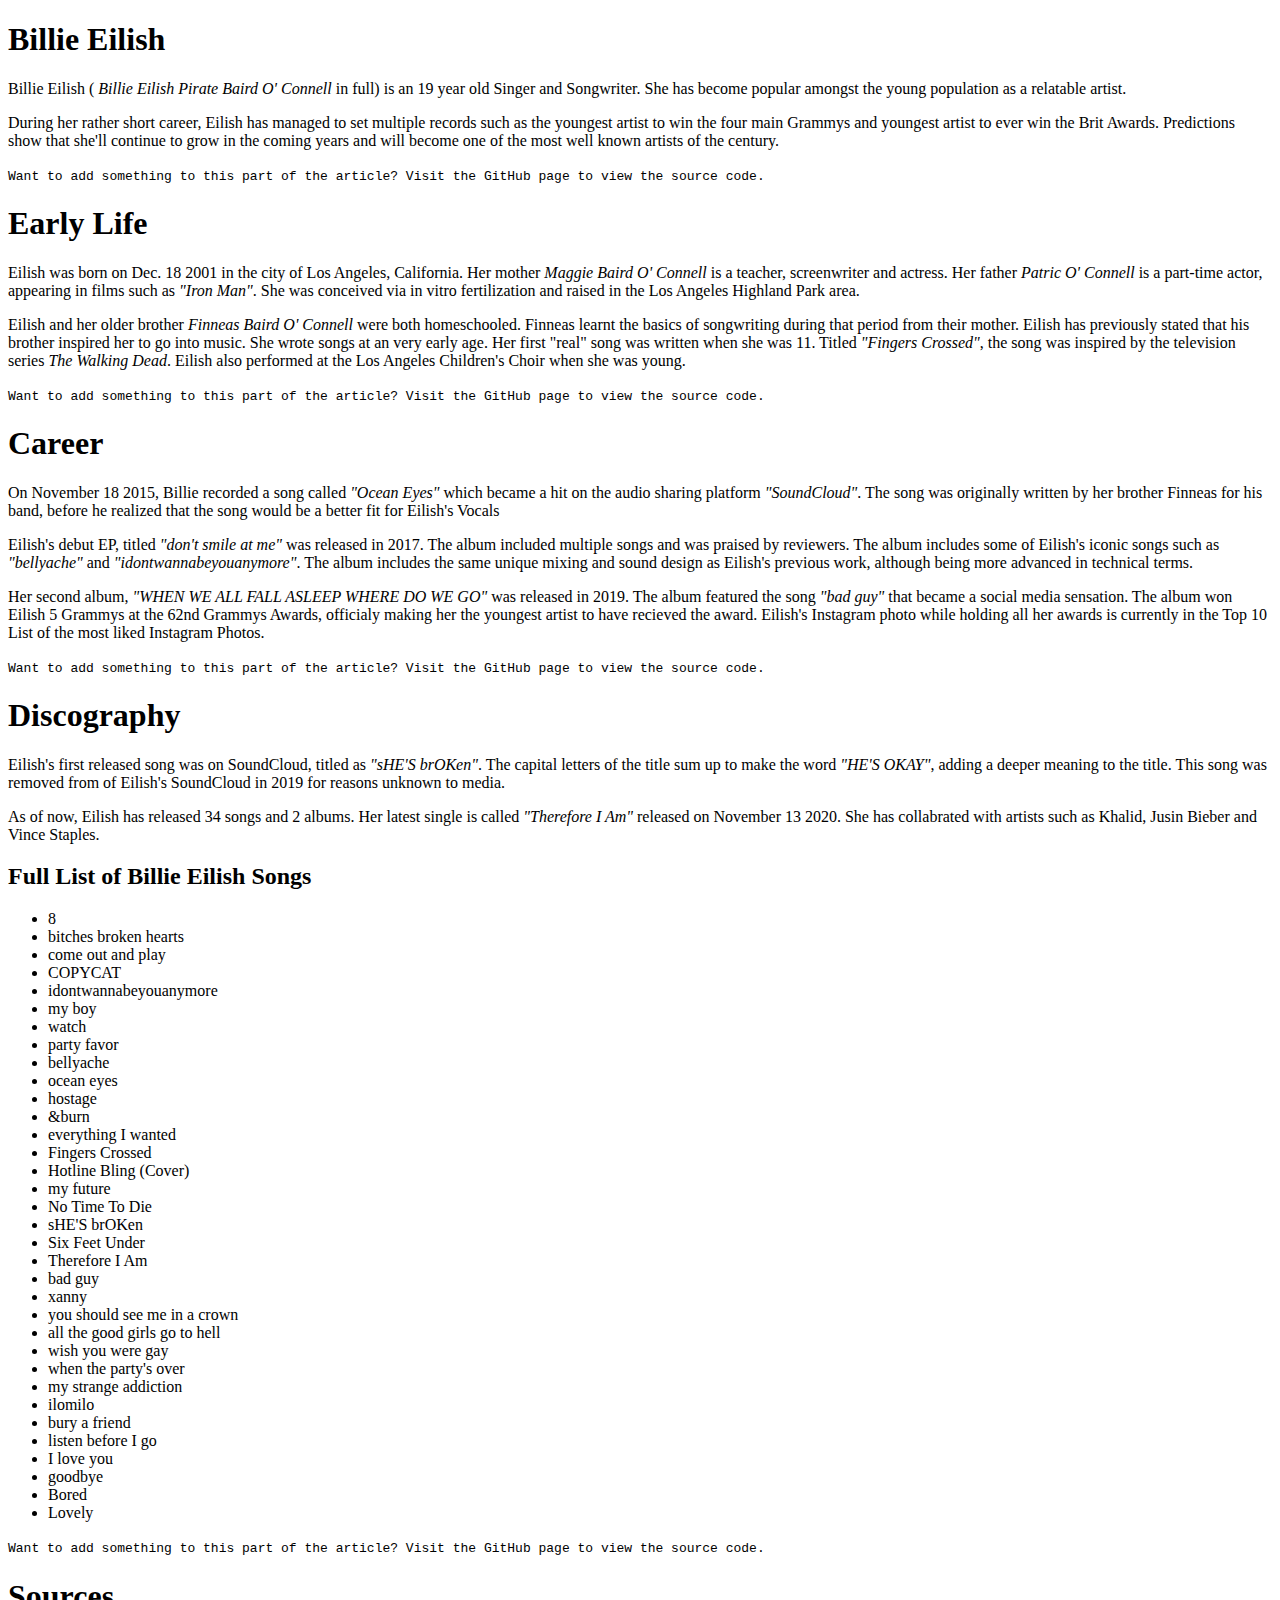
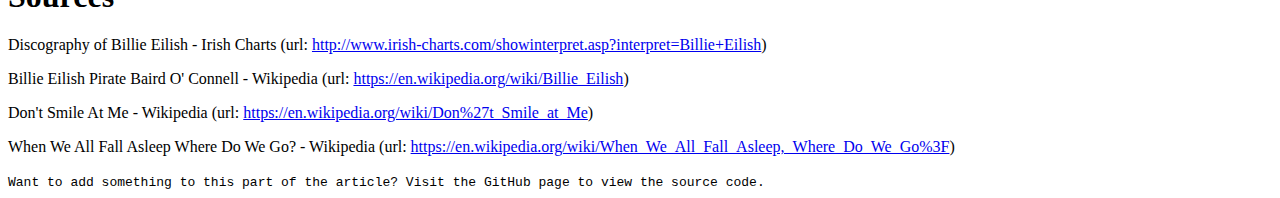
==== Web/documentation-page/index.html @ 4d56ac2e "added song list" ====
<!DOCTYPE html>
<html lang="en">
<head>
    <meta charset="UTF-8">
    <meta name="viewport" content="width=device-width, initial-scale=1.0">
    <title>Billie Eilish Documentation</title>
    <link rel="stylesheet" href="style.css">
</head>
<body>
    <main id="main-doc">
        <section class="main-section" id="billie-eilish">
            <header>
                <h1>Billie Eilish</h1>
            </header>
            <p>
                Billie Eilish (<i> Billie Eilish Pirate Baird O' Connell</i> in full) is an 19 year old Singer and Songwriter.
                She has become popular amongst the young population as a relatable artist.
            </p>
            <p>
                During her rather short career, Eilish has managed to set multiple records such as the youngest artist to win
                the four main Grammys and youngest artist to ever win the Brit Awards. Predictions show that she'll continue 
                to grow in the coming years and will become one of the most well known artists of the century.
            </p>
            <code>
                Want to add something to this part of the article? Visit the GitHub page to view the source code.
            </code>
        </section>
        <section class="main-section" id="early-life">
            <header>
                <h1>Early Life</h1>
            </header>
            <p>
                Eilish was born on Dec. 18 2001 in the city of Los Angeles, California. Her mother <i>Maggie Baird O' Connell</i>
                is a teacher, screenwriter and actress. Her father <i>Patric O' Connell</i> is a part-time actor, appearing in
                films such as <i>"Iron Man"</i>. She was conceived via in vitro fertilization and raised in the Los Angeles 
                Highland Park area.
            </p>
            <p>
                Eilish and her older brother <i>Finneas Baird O' Connell</i> were both homeschooled. Finneas learnt the basics of songwriting
                during that period from their mother. Eilish has previously stated that his brother inspired her to go into music. She wrote
                songs at an very early age. Her first "real" song was written when she was 11. Titled <i>"Fingers Crossed"</i>, the song was 
                inspired by the television series <i>The Walking Dead</i>. Eilish also performed at the Los Angeles Children's Choir when she
                was young.
            </p>
            <code>
                Want to add something to this part of the article? Visit the GitHub page to view the source code.
            </code>
        </section>
        <section class="main-section" id="career">
            <header>
                <h1>Career</h1>
                <p>
                    On November 18 2015, Billie recorded a song called <i>"Ocean Eyes"</i> which became a hit on the audio sharing platform
                    <i>"SoundCloud"</i>. The song was originally written by her brother Finneas for his band, before he realized that the
                    song would be a better fit for Eilish's Vocals
                </p>
                <p>
                    Eilish's debut EP, titled <i>"don't smile at me"</i> was released in 2017. The album included multiple songs and was praised
                    by reviewers. The album includes some of Eilish's iconic songs such as <i>"bellyache"</i> and <i>"idontwannabeyouanymore"</i>.
                    The album includes the same unique mixing and sound design as Eilish's previous work, although being more advanced in technical
                    terms.
                </p>
                <p>
                    Her second album, <i>"WHEN WE ALL FALL ASLEEP WHERE DO WE GO"</i> was released in 2019. The album featured the song <i>"bad guy"</i>
                    that became a social media sensation. The album won Eilish 5 Grammys at the 62nd Grammys Awards, officialy making her the youngest
                    artist to have recieved the award. Eilish's Instagram photo while holding all her awards is currently in the Top 10 List of the most
                    liked Instagram Photos.
                </p>
                <code>
                    Want to add something to this part of the article? Visit the GitHub page to view the source code.
                </code>
            </header>
        </section>
        <section class="main-section" id="discography">
            <header>
                <h1>Discography</h1>
                <p>
                    Eilish's first released song was on SoundCloud, titled as <i>"sHE'S brOKen"</i>. The capital letters of the title sum up to
                    make the word <i>"HE'S OKAY"</i>, adding a deeper meaning to the title. This song was removed from of Eilish's SoundCloud
                    in 2019 for reasons unknown to media.
                </p>
                <p>
                    As of now, Eilish has released 34 songs and 2 albums. Her latest single is called <i>"Therefore I Am"</i> released on November 13
                    2020. She has collabrated with artists such as Khalid, Jusin Bieber and Vince Staples.
                </p>
                <h2>Full List of Billie Eilish Songs</h2>
                <ul>
                    <li>8</li>
                    <li>bitches broken hearts</li>
                    <li>come out and play</li>
                    <li>COPYCAT</li>
                    <li>idontwannabeyouanymore</li>
                    <li>my boy</li>
                    <li>watch</li>
                    <li>party favor</li>
                    <li>bellyache</li>
                    <li>ocean eyes</li>
                    <li>hostage</li>
                    <li>&burn</li>
                    <li>everything I wanted</li>
                    <li>Fingers Crossed</li>
                    <li>Hotline Bling (Cover)</li>
                    <li>my future</li>
                    <li>No Time To Die</li>
                    <li>sHE'S brOKen</li>
                    <li>Six Feet Under</li>
                    <li>Therefore I Am</li>
                    <li>bad guy</li>
                    <li>xanny</li>
                    <li>you should see me in a crown</li>
                    <li>all the good girls go to hell</li>
                    <li>wish you were gay</li>
                    <li>when the party's over</li>
                    <li>my strange addiction</li>
                    <li>ilomilo</li>
                    <li>bury a friend</li>
                    <li>listen before I go</li>
                    <li>I love you</li>
                    <li>goodbye</li>
                    <li>Bored</li>
                    <li>Lovely</li>
                </ul>
                <code>
                    Want to add something to this part of the article? Visit the GitHub page to view the source code.
                </code>
            </header>
        </section>
        <section class="main-section" id="sources">
            <header>
                <h1>Sources</h1>
                <p>Discography of Billie Eilish - Irish Charts (url: <a href="http://www.irish-charts.com/showinterpret.asp?interpret=Billie+Eilish">http://www.irish-charts.com/showinterpret.asp?interpret=Billie+Eilish</a>)</p>
                <p>Billie Eilish Pirate Baird O' Connell - Wikipedia (url: <a href="https://en.wikipedia.org/wiki/Billie_Eilish">https://en.wikipedia.org/wiki/Billie_Eilish</a>)</p>
                <p>Don't Smile At Me - Wikipedia (url: <a href="https://en.wikipedia.org/wiki/Don%27t_Smile_at_Me">https://en.wikipedia.org/wiki/Don%27t_Smile_at_Me</a>)</p>
                <p>When We All Fall Asleep Where Do We Go? - Wikipedia (url: <a href="https://en.wikipedia.org/wiki/When_We_All_Fall_Asleep,_Where_Do_We_Go%3F">https://en.wikipedia.org/wiki/When_We_All_Fall_Asleep,_Where_Do_We_Go%3F</a>)</p>
                <code>
                    Want to add something to this part of the article? Visit the GitHub page to view the source code.
                </code>
            </header>
        </section>
    </main>
</body>
</html>
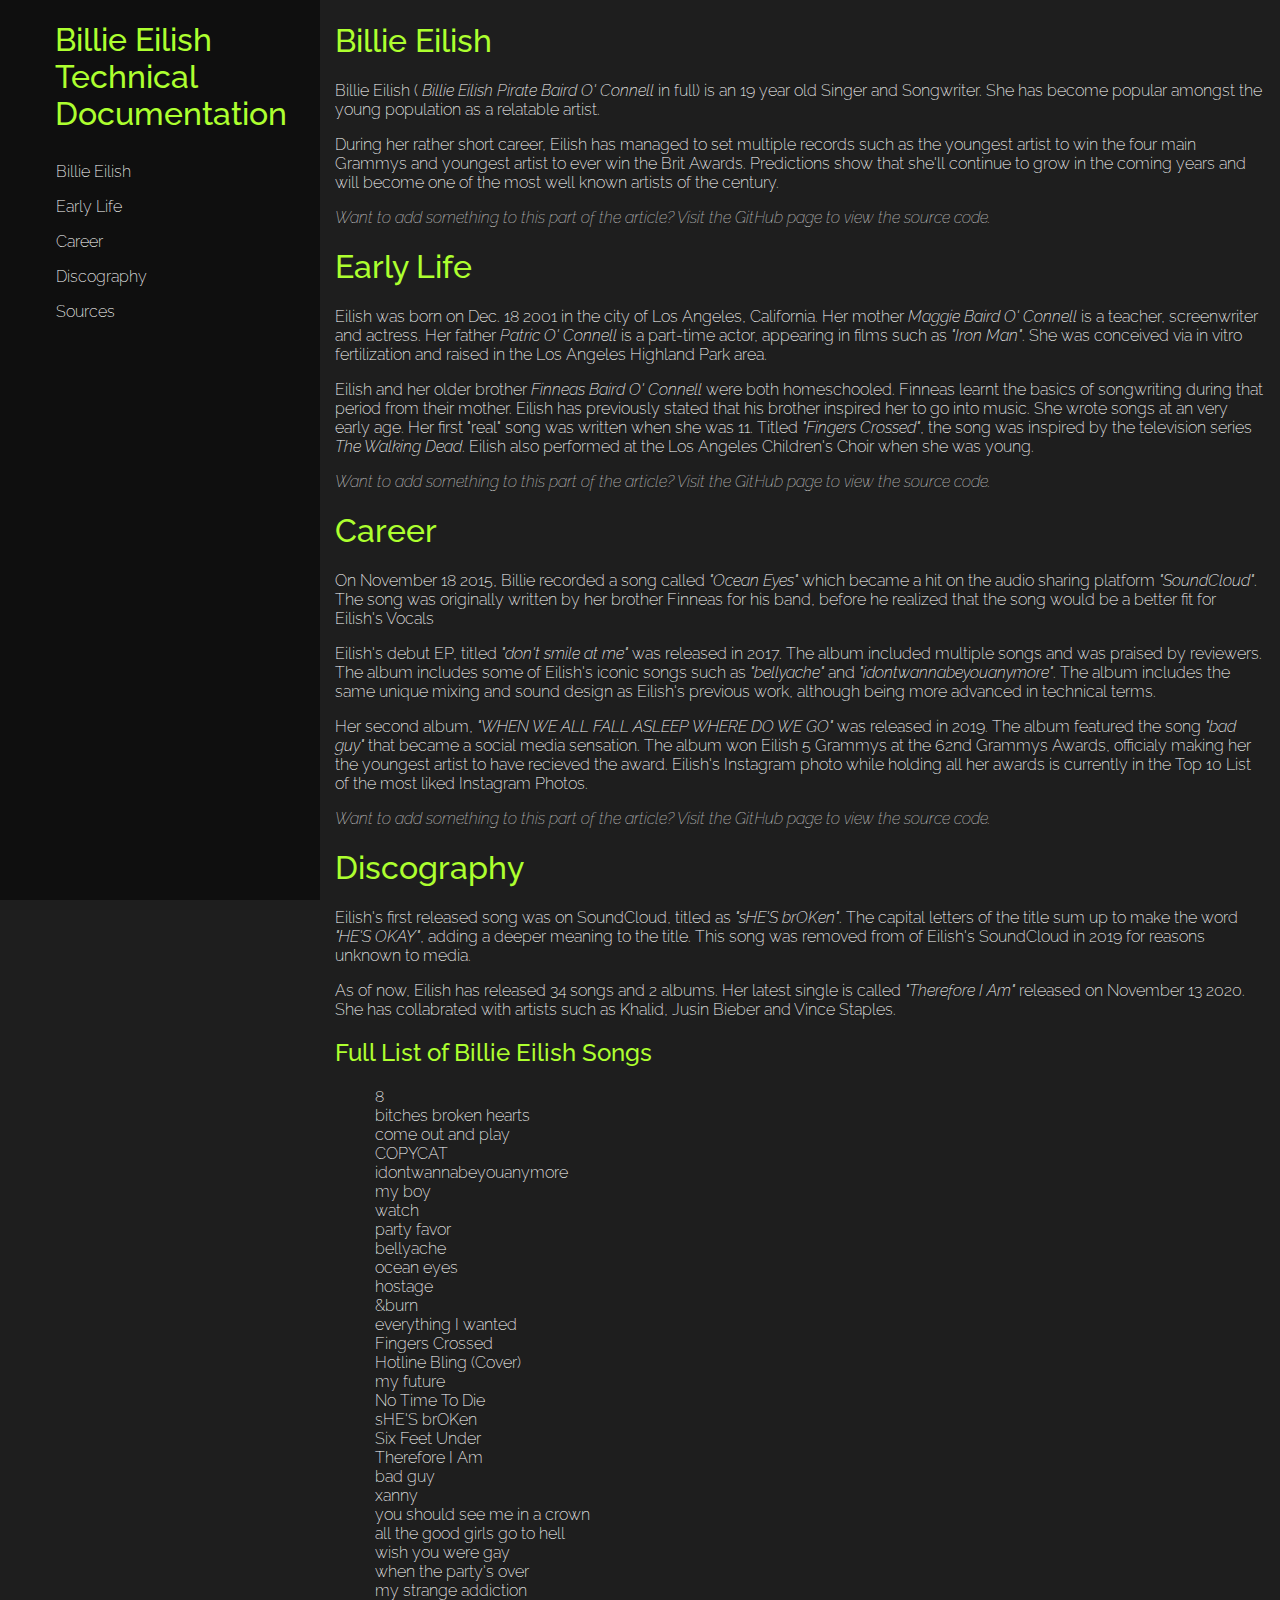
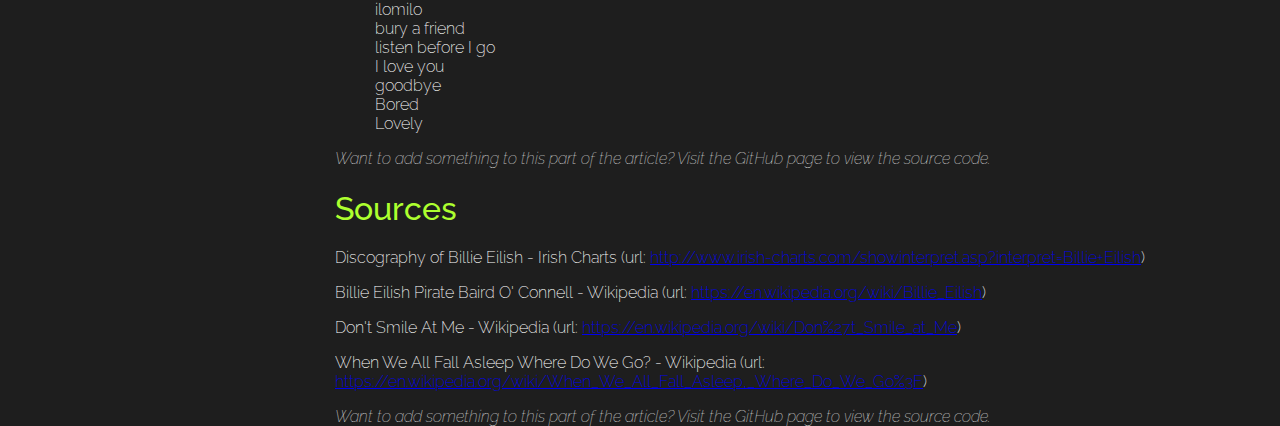
==== commit 8307e6cd: "Added CSS Styles" ====
--- a/Web/documentation-page/index.html
+++ b/Web/documentation-page/index.html
@@ -7,136 +7,152 @@
     <link rel="stylesheet" href="style.css">
 </head>
 <body>
-    <main id="main-doc">
-        <section class="main-section" id="billie-eilish">
-            <header>
-                <h1>Billie Eilish</h1>
-            </header>
-            <p>
-                Billie Eilish (<i> Billie Eilish Pirate Baird O' Connell</i> in full) is an 19 year old Singer and Songwriter.
-                She has become popular amongst the young population as a relatable artist.
-            </p>
-            <p>
-                During her rather short career, Eilish has managed to set multiple records such as the youngest artist to win
-                the four main Grammys and youngest artist to ever win the Brit Awards. Predictions show that she'll continue 
-                to grow in the coming years and will become one of the most well known artists of the century.
-            </p>
-            <code>
-                Want to add something to this part of the article? Visit the GitHub page to view the source code.
-            </code>
+    <main id="main-doc" class="coll">
+        <section id="nav">
+            <nav id="nav-bar">
+                <header>
+                    <h1 id="main-title">Billie Eilish Technical Documentation</h1>
+                </header>
+                    <ul>
+                        <li class="nav-link"> <a href="#billie-eilish">Billie Eilish</a></li>
+                        <li class="nav-link"> <a href="#early-life">Early Life</a> </li>
+                        <li class="nav-link"> <a href="#career">Career</a> </li>
+                        <li class="nav-link"> <a href="#discography">Discography</a> </li>
+                        <li class="nav-link"> <a href="#sources">Sources</a> </li>
+                    </ul>
+            </nav>
         </section>
-        <section class="main-section" id="early-life">
-            <header>
-                <h1>Early Life</h1>
-            </header>
-            <p>
-                Eilish was born on Dec. 18 2001 in the city of Los Angeles, California. Her mother <i>Maggie Baird O' Connell</i>
-                is a teacher, screenwriter and actress. Her father <i>Patric O' Connell</i> is a part-time actor, appearing in
-                films such as <i>"Iron Man"</i>. She was conceived via in vitro fertilization and raised in the Los Angeles 
-                Highland Park area.
-            </p>
-            <p>
-                Eilish and her older brother <i>Finneas Baird O' Connell</i> were both homeschooled. Finneas learnt the basics of songwriting
-                during that period from their mother. Eilish has previously stated that his brother inspired her to go into music. She wrote
-                songs at an very early age. Her first "real" song was written when she was 11. Titled <i>"Fingers Crossed"</i>, the song was 
-                inspired by the television series <i>The Walking Dead</i>. Eilish also performed at the Los Angeles Children's Choir when she
-                was young.
-            </p>
-            <code>
-                Want to add something to this part of the article? Visit the GitHub page to view the source code.
-            </code>
-        </section>
-        <section class="main-section" id="career">
-            <header>
-                <h1>Career</h1>
+        <div id="context">
+            <section class="main-section" id="billie-eilish">
+                <header>
+                    <h1>Billie Eilish</h1>
+                </header>
                 <p>
-                    On November 18 2015, Billie recorded a song called <i>"Ocean Eyes"</i> which became a hit on the audio sharing platform
-                    <i>"SoundCloud"</i>. The song was originally written by her brother Finneas for his band, before he realized that the
-                    song would be a better fit for Eilish's Vocals
+                    Billie Eilish (<i> Billie Eilish Pirate Baird O' Connell</i> in full) is an 19 year old Singer and Songwriter.
+                    She has become popular amongst the young population as a relatable artist.
                 </p>
                 <p>
-                    Eilish's debut EP, titled <i>"don't smile at me"</i> was released in 2017. The album included multiple songs and was praised
-                    by reviewers. The album includes some of Eilish's iconic songs such as <i>"bellyache"</i> and <i>"idontwannabeyouanymore"</i>.
-                    The album includes the same unique mixing and sound design as Eilish's previous work, although being more advanced in technical
-                    terms.
-                </p>
-                <p>
-                    Her second album, <i>"WHEN WE ALL FALL ASLEEP WHERE DO WE GO"</i> was released in 2019. The album featured the song <i>"bad guy"</i>
-                    that became a social media sensation. The album won Eilish 5 Grammys at the 62nd Grammys Awards, officialy making her the youngest
-                    artist to have recieved the award. Eilish's Instagram photo while holding all her awards is currently in the Top 10 List of the most
-                    liked Instagram Photos.
+                    During her rather short career, Eilish has managed to set multiple records such as the youngest artist to win
+                    the four main Grammys and youngest artist to ever win the Brit Awards. Predictions show that she'll continue 
+                    to grow in the coming years and will become one of the most well known artists of the century.
                 </p>
                 <code>
                     Want to add something to this part of the article? Visit the GitHub page to view the source code.
                 </code>
-            </header>
-        </section>
-        <section class="main-section" id="discography">
-            <header>
-                <h1>Discography</h1>
+            </section>
+            <section class="main-section" id="early-life">
+                <header>
+                    <h1>Early Life</h1>
+                </header>
                 <p>
-                    Eilish's first released song was on SoundCloud, titled as <i>"sHE'S brOKen"</i>. The capital letters of the title sum up to
-                    make the word <i>"HE'S OKAY"</i>, adding a deeper meaning to the title. This song was removed from of Eilish's SoundCloud
-                    in 2019 for reasons unknown to media.
+                    Eilish was born on Dec. 18 2001 in the city of Los Angeles, California. Her mother <i>Maggie Baird O' Connell</i>
+                    is a teacher, screenwriter and actress. Her father <i>Patric O' Connell</i> is a part-time actor, appearing in
+                    films such as <i>"Iron Man"</i>. She was conceived via in vitro fertilization and raised in the Los Angeles 
+                    Highland Park area.
                 </p>
                 <p>
-                    As of now, Eilish has released 34 songs and 2 albums. Her latest single is called <i>"Therefore I Am"</i> released on November 13
-                    2020. She has collabrated with artists such as Khalid, Jusin Bieber and Vince Staples.
+                    Eilish and her older brother <i>Finneas Baird O' Connell</i> were both homeschooled. Finneas learnt the basics of songwriting
+                    during that period from their mother. Eilish has previously stated that his brother inspired her to go into music. She wrote
+                    songs at an very early age. Her first "real" song was written when she was 11. Titled <i>"Fingers Crossed"</i>, the song was 
+                    inspired by the television series <i>The Walking Dead</i>. Eilish also performed at the Los Angeles Children's Choir when she
+                    was young.
                 </p>
-                <h2>Full List of Billie Eilish Songs</h2>
-                <ul>
-                    <li>8</li>
-                    <li>bitches broken hearts</li>
-                    <li>come out and play</li>
-                    <li>COPYCAT</li>
-                    <li>idontwannabeyouanymore</li>
-                    <li>my boy</li>
-                    <li>watch</li>
-                    <li>party favor</li>
-                    <li>bellyache</li>
-                    <li>ocean eyes</li>
-                    <li>hostage</li>
-                    <li>&burn</li>
-                    <li>everything I wanted</li>
-                    <li>Fingers Crossed</li>
-                    <li>Hotline Bling (Cover)</li>
-                    <li>my future</li>
-                    <li>No Time To Die</li>
-                    <li>sHE'S brOKen</li>
-                    <li>Six Feet Under</li>
-                    <li>Therefore I Am</li>
-                    <li>bad guy</li>
-                    <li>xanny</li>
-                    <li>you should see me in a crown</li>
-                    <li>all the good girls go to hell</li>
-                    <li>wish you were gay</li>
-                    <li>when the party's over</li>
-                    <li>my strange addiction</li>
-                    <li>ilomilo</li>
-                    <li>bury a friend</li>
-                    <li>listen before I go</li>
-                    <li>I love you</li>
-                    <li>goodbye</li>
-                    <li>Bored</li>
-                    <li>Lovely</li>
-                </ul>
                 <code>
                     Want to add something to this part of the article? Visit the GitHub page to view the source code.
                 </code>
-            </header>
-        </section>
-        <section class="main-section" id="sources">
-            <header>
-                <h1>Sources</h1>
-                <p>Discography of Billie Eilish - Irish Charts (url: <a href="http://www.irish-charts.com/showinterpret.asp?interpret=Billie+Eilish">http://www.irish-charts.com/showinterpret.asp?interpret=Billie+Eilish</a>)</p>
-                <p>Billie Eilish Pirate Baird O' Connell - Wikipedia (url: <a href="https://en.wikipedia.org/wiki/Billie_Eilish">https://en.wikipedia.org/wiki/Billie_Eilish</a>)</p>
-                <p>Don't Smile At Me - Wikipedia (url: <a href="https://en.wikipedia.org/wiki/Don%27t_Smile_at_Me">https://en.wikipedia.org/wiki/Don%27t_Smile_at_Me</a>)</p>
-                <p>When We All Fall Asleep Where Do We Go? - Wikipedia (url: <a href="https://en.wikipedia.org/wiki/When_We_All_Fall_Asleep,_Where_Do_We_Go%3F">https://en.wikipedia.org/wiki/When_We_All_Fall_Asleep,_Where_Do_We_Go%3F</a>)</p>
-                <code>
-                    Want to add something to this part of the article? Visit the GitHub page to view the source code.
-                </code>
-            </header>
-        </section>
+            </section>
+            <section class="main-section" id="career">
+                <header>
+                    <h1>Career</h1>
+                    <p>
+                        On November 18 2015, Billie recorded a song called <i>"Ocean Eyes"</i> which became a hit on the audio sharing platform
+                        <i>"SoundCloud"</i>. The song was originally written by her brother Finneas for his band, before he realized that the
+                        song would be a better fit for Eilish's Vocals
+                    </p>
+                    <p>
+                        Eilish's debut EP, titled <i>"don't smile at me"</i> was released in 2017. The album included multiple songs and was praised
+                        by reviewers. The album includes some of Eilish's iconic songs such as <i>"bellyache"</i> and <i>"idontwannabeyouanymore"</i>.
+                        The album includes the same unique mixing and sound design as Eilish's previous work, although being more advanced in technical
+                        terms.
+                    </p>
+                    <p>
+                        Her second album, <i>"WHEN WE ALL FALL ASLEEP WHERE DO WE GO"</i> was released in 2019. The album featured the song <i>"bad guy"</i>
+                        that became a social media sensation. The album won Eilish 5 Grammys at the 62nd Grammys Awards, officialy making her the youngest
+                        artist to have recieved the award. Eilish's Instagram photo while holding all her awards is currently in the Top 10 List of the most
+                        liked Instagram Photos.
+                    </p>
+                    <code>
+                        Want to add something to this part of the article? Visit the GitHub page to view the source code.
+                    </code>
+                </header>
+            </section>
+            <section class="main-section" id="discography">
+                <header>
+                    <h1>Discography</h1>
+                    <p>
+                        Eilish's first released song was on SoundCloud, titled as <i>"sHE'S brOKen"</i>. The capital letters of the title sum up to
+                        make the word <i>"HE'S OKAY"</i>, adding a deeper meaning to the title. This song was removed from of Eilish's SoundCloud
+                        in 2019 for reasons unknown to media.
+                    </p>
+                    <p>
+                        As of now, Eilish has released 34 songs and 2 albums. Her latest single is called <i>"Therefore I Am"</i> released on November 13
+                        2020. She has collabrated with artists such as Khalid, Jusin Bieber and Vince Staples.
+                    </p>
+                    <h2>Full List of Billie Eilish Songs</h2>
+                    <ul>
+                        <li>8</li>
+                        <li>bitches broken hearts</li>
+                        <li>come out and play</li>
+                        <li>COPYCAT</li>
+                        <li>idontwannabeyouanymore</li>
+                        <li>my boy</li>
+                        <li>watch</li>
+                        <li>party favor</li>
+                        <li>bellyache</li>
+                        <li>ocean eyes</li>
+                        <li>hostage</li>
+                        <li>&burn</li>
+                        <li>everything I wanted</li>
+                        <li>Fingers Crossed</li>
+                        <li>Hotline Bling (Cover)</li>
+                        <li>my future</li>
+                        <li>No Time To Die</li>
+                        <li>sHE'S brOKen</li>
+                        <li>Six Feet Under</li>
+                        <li>Therefore I Am</li>
+                        <li>bad guy</li>
+                        <li>xanny</li>
+                        <li>you should see me in a crown</li>
+                        <li>all the good girls go to hell</li>
+                        <li>wish you were gay</li>
+                        <li>when the party's over</li>
+                        <li>my strange addiction</li>
+                        <li>ilomilo</li>
+                        <li>bury a friend</li>
+                        <li>listen before I go</li>
+                        <li>I love you</li>
+                        <li>goodbye</li>
+                        <li>Bored</li>
+                        <li>Lovely</li>
+                    </ul>
+                    <code>
+                        Want to add something to this part of the article? Visit the GitHub page to view the source code.
+                    </code>
+                </header>
+            </section>
+            <section class="main-section" id="sources">
+                <header>
+                    <h1>Sources</h1>
+                    <p>Discography of Billie Eilish - Irish Charts (url: <a href="http://www.irish-charts.com/showinterpret.asp?interpret=Billie+Eilish">http://www.irish-charts.com/showinterpret.asp?interpret=Billie+Eilish</a>)</p>
+                    <p>Billie Eilish Pirate Baird O' Connell - Wikipedia (url: <a href="https://en.wikipedia.org/wiki/Billie_Eilish">https://en.wikipedia.org/wiki/Billie_Eilish</a>)</p>
+                    <p>Don't Smile At Me - Wikipedia (url: <a href="https://en.wikipedia.org/wiki/Don%27t_Smile_at_Me">https://en.wikipedia.org/wiki/Don%27t_Smile_at_Me</a>)</p>
+                    <p>When We All Fall Asleep Where Do We Go? - Wikipedia (url: <a href="https://en.wikipedia.org/wiki/When_We_All_Fall_Asleep,_Where_Do_We_Go%3F">https://en.wikipedia.org/wiki/When_We_All_Fall_Asleep,_Where_Do_We_Go%3F</a>)</p>
+                    <code>
+                        Want to add something to this part of the article? Visit the GitHub page to view the source code.
+                    </code>
+                </header>
+            </section>
+        </div>
     </main>
 </body>
 </html>--- a/Web/documentation-page/style.css
+++ b/Web/documentation-page/style.css
@@ -0,0 +1,79 @@
+@import url('https://fonts.googleapis.com/css2?family=Raleway:ital,wght@0,200;0,500;1,100;1,200&display=swap');
+
+@media screen and (max-width: 600px) {
+    nav {
+        position: absolute;
+        top: 0;
+        left: 0;
+        border: 0;
+    }
+}
+
+body {
+    display: block;
+    float: right;
+}
+
+#context {
+    margin-left: 25%;
+    padding: 1px 15px;
+    height: 1000px;
+}
+
+h1, h2 {
+    font-family: 'Raleway', sans-serif;
+    font-weight: 500;
+    color: greenyellow;
+}
+
+body {
+    margin: 0;
+    background-color: rgb(30, 30, 30);
+}
+
+p, li {
+    font-family: 'Raleway', sans-serif;
+    font-weight: 200;
+    color: white;
+}
+
+code {
+    font-family: 'Raleway', sans-serif;
+    font-weight: 100;
+    font-style: italic;
+    color: white;
+}
+
+nav {
+    margin: 0%;
+    padding: 0;
+    width: 25%;
+    background-color: rgb(15, 15, 15);
+    height: 100%; 
+    position: fixed;
+    overflow: auto;
+}
+
+#main-title {
+    padding-left: 55px;
+}
+
+.nav-link {
+    white-space: nowrap;
+}
+
+ul {
+    list-style-type: none;
+}
+  
+li a {
+    display: block;
+    color: white;
+    padding: 8px 16px;
+    text-decoration: none;
+}
+  
+li a:hover {
+    background-color: greenyellow;
+    color: black;
+}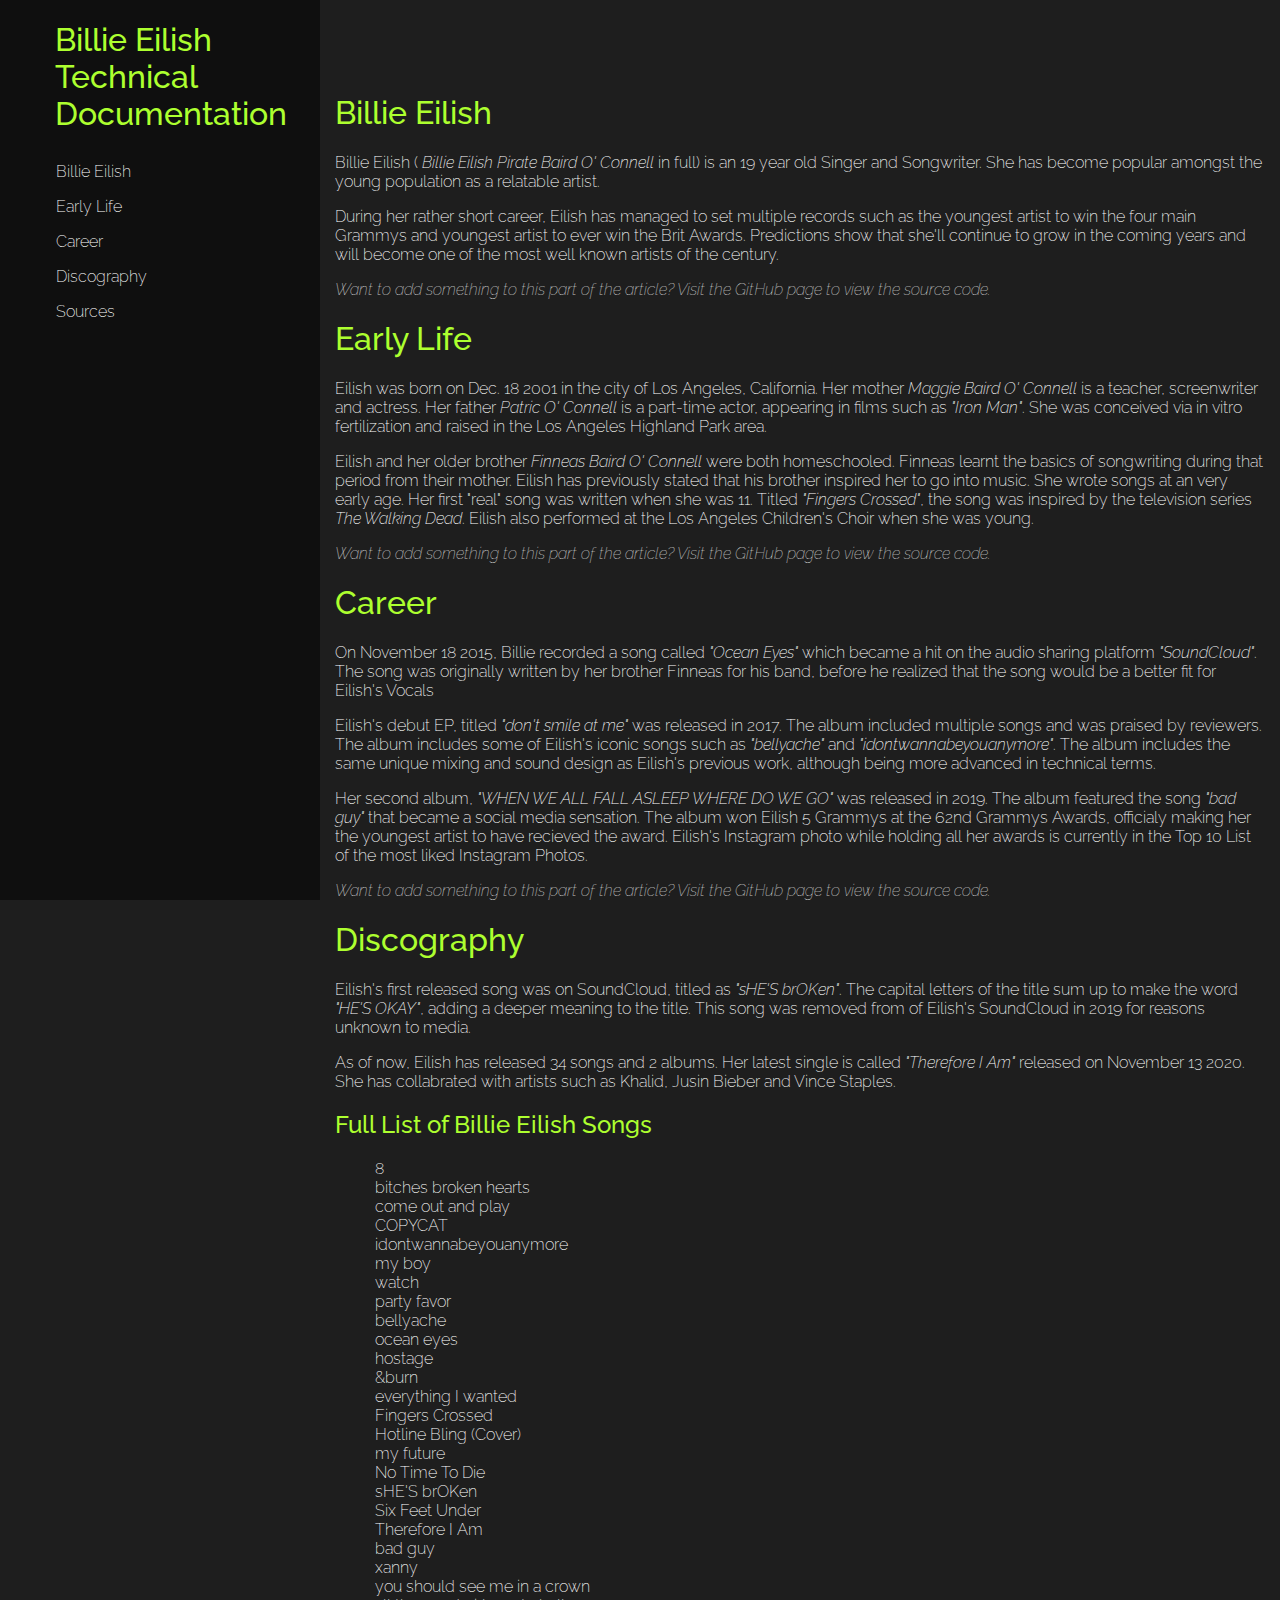
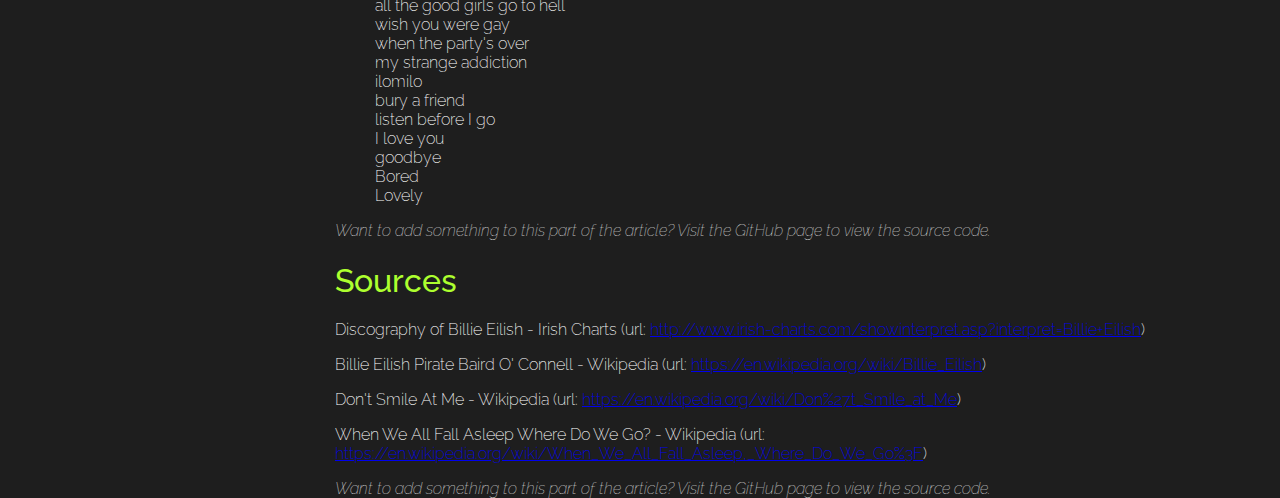
==== commit 6c03a9f2: "Fixed sizing issue" ====
--- a/Web/documentation-page/index.html
+++ b/Web/documentation-page/index.html
@@ -13,7 +13,7 @@
                 <header>
                     <h1 id="main-title">Billie Eilish Technical Documentation</h1>
                 </header>
-                    <ul>
+                    <ul id="navigation">
                         <li class="nav-link"> <a href="#billie-eilish">Billie Eilish</a></li>
                         <li class="nav-link"> <a href="#early-life">Early Life</a> </li>
                         <li class="nav-link"> <a href="#career">Career</a> </li>
@@ -23,6 +23,10 @@
             </nav>
         </section>
         <div id="context">
+            <br>
+            <br>
+            <br>
+            <br>
             <section class="main-section" id="billie-eilish">
                 <header>
                     <h1>Billie Eilish</h1>
--- a/Web/documentation-page/style.css
+++ b/Web/documentation-page/style.css
@@ -1,13 +1,4 @@
 @import url('https://fonts.googleapis.com/css2?family=Raleway:ital,wght@0,200;0,500;1,100;1,200&display=swap');
-
-@media screen and (max-width: 600px) {
-    nav {
-        position: absolute;
-        top: 0;
-        left: 0;
-        border: 0;
-    }
-}
 
 body {
     display: block;
@@ -76,4 +67,20 @@
 li a:hover {
     background-color: greenyellow;
     color: black;
+}
+
+@media screen and (max-width: 600px) {
+    nav {
+        margin: 0%;
+        padding: 0;
+        width: 110%;
+        background-color: rgb(15, 15, 15);
+        height: 25%; 
+        position: fixed;
+        overflow: auto;
+    }
+
+    #context {
+        padding-top: 25%;
+    }
 }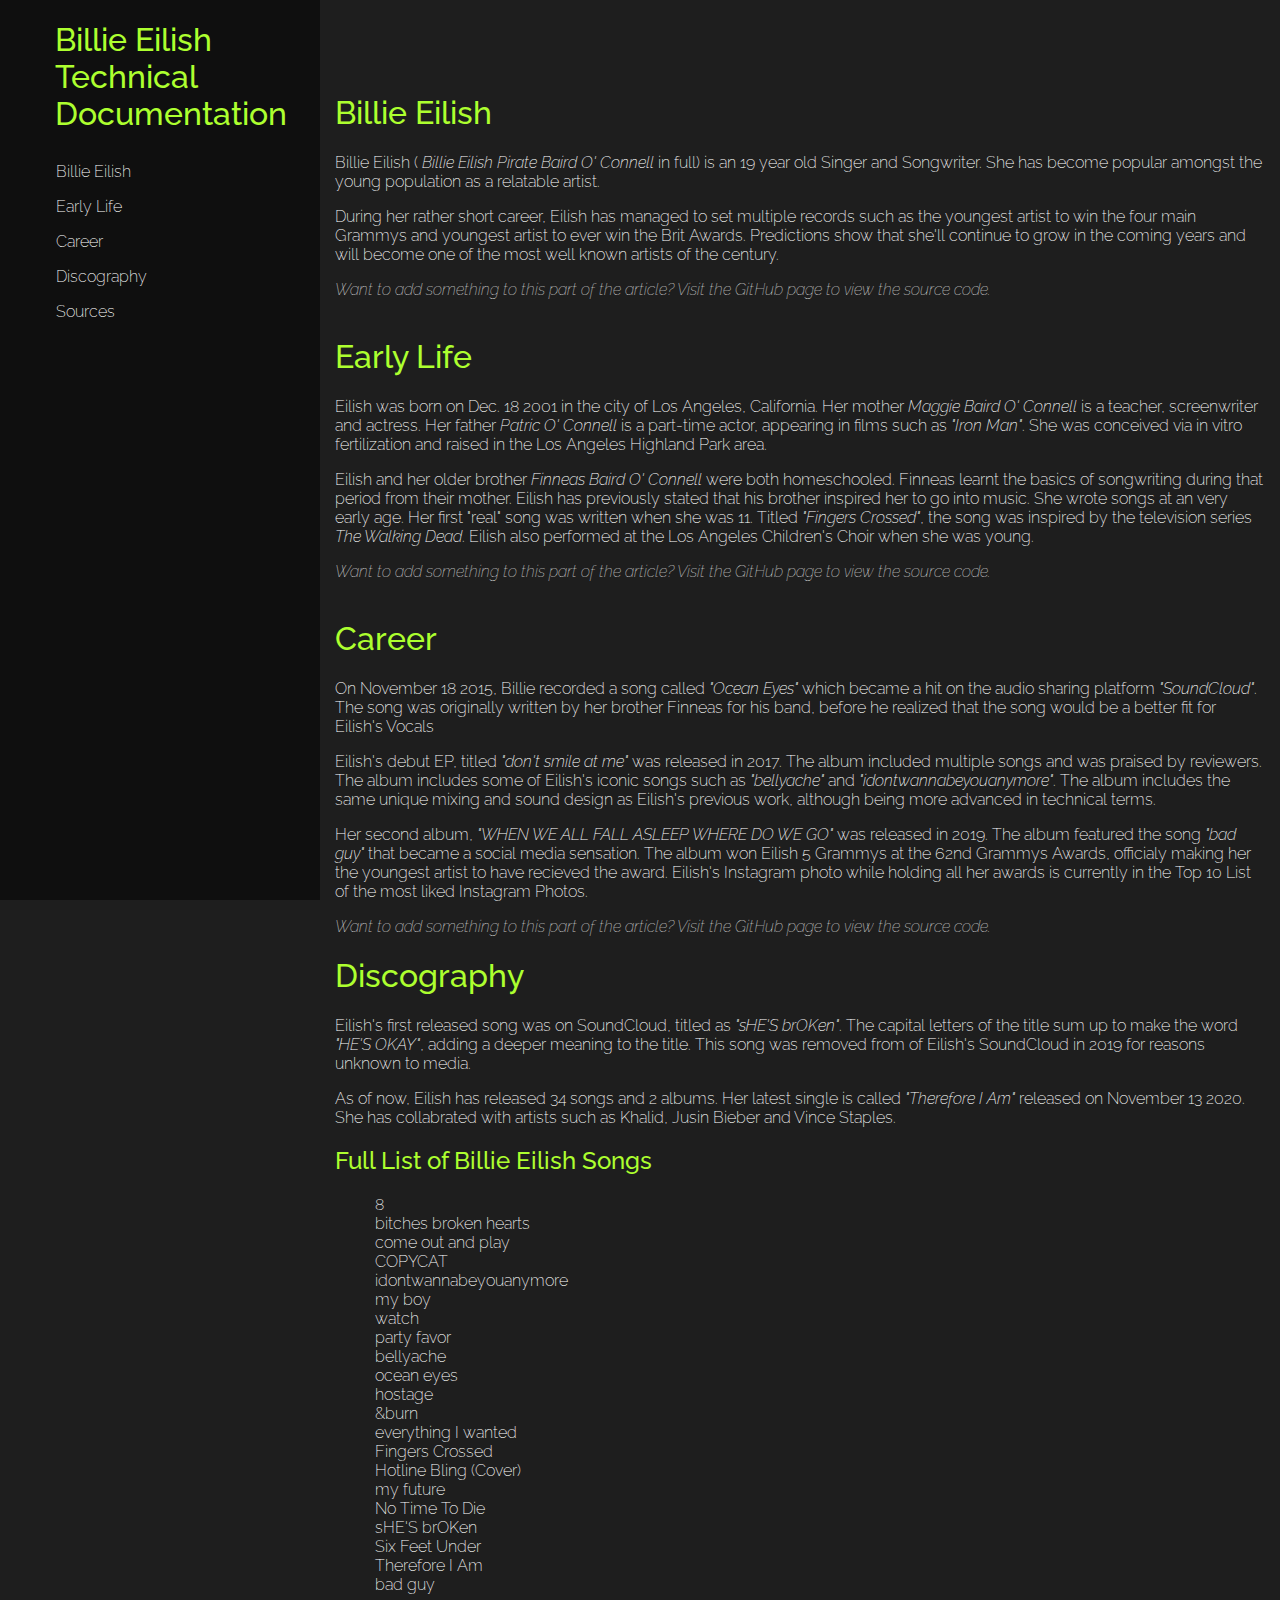
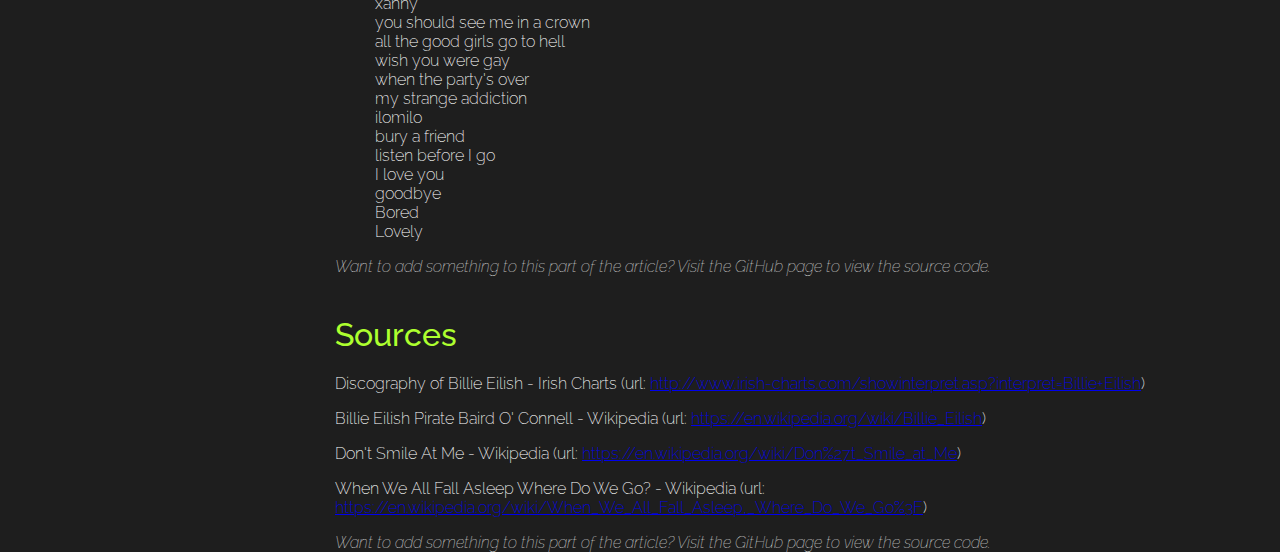
==== commit 70216c7a: "added spacing" ====
--- a/Web/documentation-page/index.html
+++ b/Web/documentation-page/index.html
@@ -44,6 +44,7 @@
                     Want to add something to this part of the article? Visit the GitHub page to view the source code.
                 </code>
             </section>
+            <br>
             <section class="main-section" id="early-life">
                 <header>
                     <h1>Early Life</h1>
@@ -65,6 +66,7 @@
                     Want to add something to this part of the article? Visit the GitHub page to view the source code.
                 </code>
             </section>
+            <br>
             <section class="main-section" id="career">
                 <header>
                     <h1>Career</h1>
@@ -144,6 +146,7 @@
                     </code>
                 </header>
             </section>
+            <br>
             <section class="main-section" id="sources">
                 <header>
                     <h1>Sources</h1>
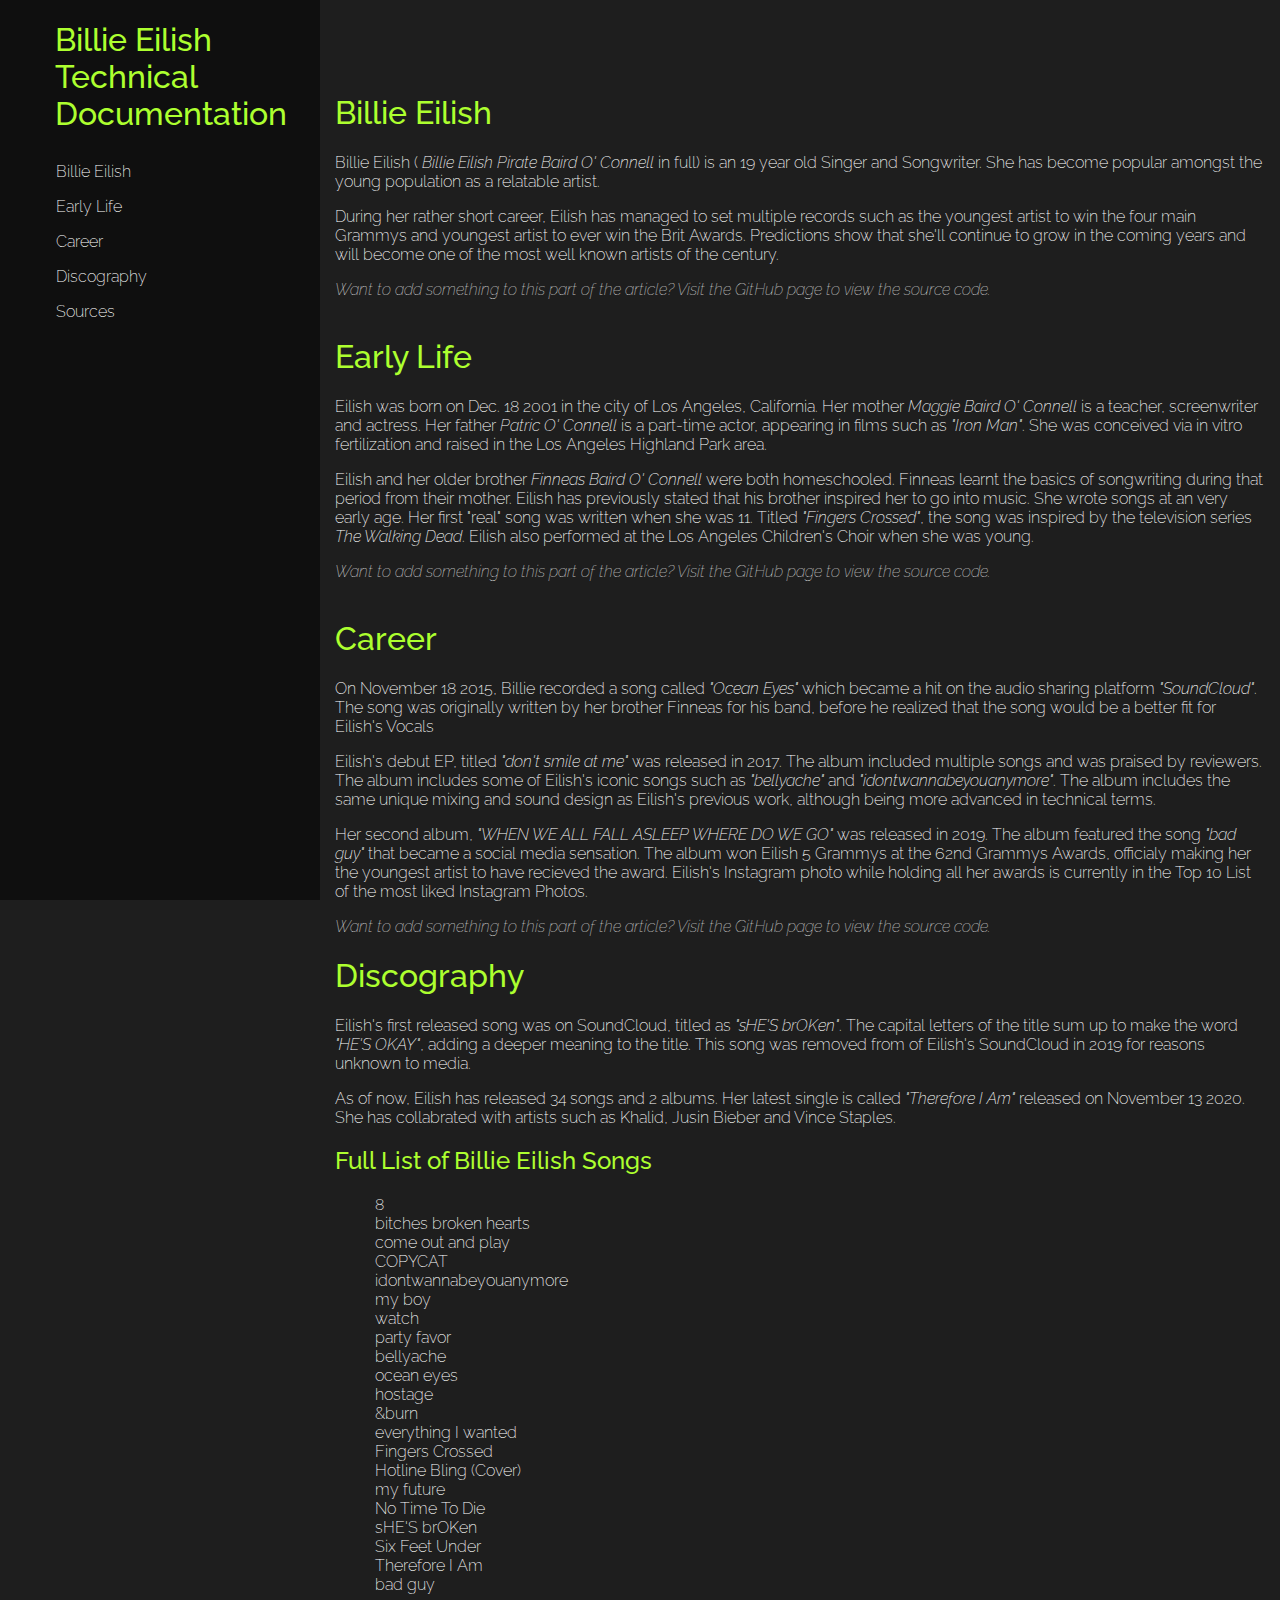
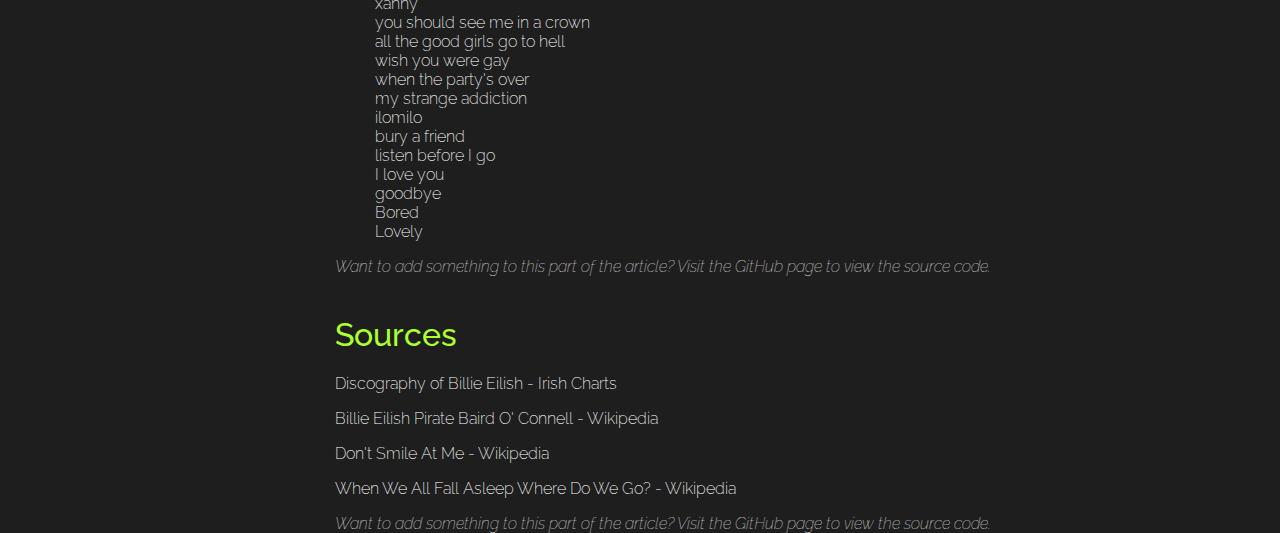
==== commit 55134624: "changes to pass tests" ====
--- a/Web/documentation-page/index.html
+++ b/Web/documentation-page/index.html
@@ -9,16 +9,16 @@
 <body>
     <main id="main-doc" class="coll">
         <section id="nav">
-            <nav id="nav-bar">
+            <nav id="navbar">
                 <header>
                     <h1 id="main-title">Billie Eilish Technical Documentation</h1>
                 </header>
                     <ul id="navigation">
-                        <li class="nav-link"> <a href="#billie-eilish">Billie Eilish</a></li>
-                        <li class="nav-link"> <a href="#early-life">Early Life</a> </li>
-                        <li class="nav-link"> <a href="#career">Career</a> </li>
-                        <li class="nav-link"> <a href="#discography">Discography</a> </li>
-                        <li class="nav-link"> <a href="#sources">Sources</a> </li>
+                        <li> <a class="nav-link" href="#Billie_Eilish">Billie Eilish</a></li>
+                        <li> <a class="nav-link" href="#Early_Life">Early Life</a> </li>
+                        <li> <a class="nav-link" href="#Career">Career</a> </li>
+                        <li> <a class="nav-link" href="#Discography">Discography</a> </li>
+                        <li> <a class="nav-link" href="#Sources">Sources</a> </li>
                     </ul>
             </nav>
         </section>
@@ -27,7 +27,7 @@
             <br>
             <br>
             <br>
-            <section class="main-section" id="billie-eilish">
+            <section class="main-section" id="Billie_Eilish">
                 <header>
                     <h1>Billie Eilish</h1>
                 </header>
@@ -45,7 +45,7 @@
                 </code>
             </section>
             <br>
-            <section class="main-section" id="early-life">
+            <section class="main-section" id="Early_Life">
                 <header>
                     <h1>Early Life</h1>
                 </header>
@@ -67,97 +67,97 @@
                 </code>
             </section>
             <br>
-            <section class="main-section" id="career">
+            <section class="main-section" id="Career">
                 <header>
                     <h1>Career</h1>
+                </header>
                     <p>
-                        On November 18 2015, Billie recorded a song called <i>"Ocean Eyes"</i> which became a hit on the audio sharing platform
-                        <i>"SoundCloud"</i>. The song was originally written by her brother Finneas for his band, before he realized that the
-                        song would be a better fit for Eilish's Vocals
+                    On November 18 2015, Billie recorded a song called <i>"Ocean Eyes"</i> which became a hit on the audio sharing platform
+                    <i>"SoundCloud"</i>. The song was originally written by her brother Finneas for his band, before he realized that the
+                    song would be a better fit for Eilish's Vocals
                     </p>
-                    <p>
-                        Eilish's debut EP, titled <i>"don't smile at me"</i> was released in 2017. The album included multiple songs and was praised
-                        by reviewers. The album includes some of Eilish's iconic songs such as <i>"bellyache"</i> and <i>"idontwannabeyouanymore"</i>.
-                        The album includes the same unique mixing and sound design as Eilish's previous work, although being more advanced in technical
-                        terms.
-                    </p>
-                    <p>
-                        Her second album, <i>"WHEN WE ALL FALL ASLEEP WHERE DO WE GO"</i> was released in 2019. The album featured the song <i>"bad guy"</i>
-                        that became a social media sensation. The album won Eilish 5 Grammys at the 62nd Grammys Awards, officialy making her the youngest
-                        artist to have recieved the award. Eilish's Instagram photo while holding all her awards is currently in the Top 10 List of the most
-                        liked Instagram Photos.
-                    </p>
-                    <code>
-                        Want to add something to this part of the article? Visit the GitHub page to view the source code.
-                    </code>
-                </header>
+                <p>
+                    Eilish's debut EP, titled <i>"don't smile at me"</i> was released in 2017. The album included multiple songs and was praised
+                    by reviewers. The album includes some of Eilish's iconic songs such as <i>"bellyache"</i> and <i>"idontwannabeyouanymore"</i>.
+                    The album includes the same unique mixing and sound design as Eilish's previous work, although being more advanced in technical
+                    terms.
+                </p>
+                <p>
+                    Her second album, <i>"WHEN WE ALL FALL ASLEEP WHERE DO WE GO"</i> was released in 2019. The album featured the song <i>"bad guy"</i>
+                    that became a social media sensation. The album won Eilish 5 Grammys at the 62nd Grammys Awards, officialy making her the youngest
+                    artist to have recieved the award. Eilish's Instagram photo while holding all her awards is currently in the Top 10 List of the most
+                    liked Instagram Photos.
+                </p>
+                <code>
+                    Want to add something to this part of the article? Visit the GitHub page to view the source code.
+                </code>
             </section>
-            <section class="main-section" id="discography">
+            <section class="main-section" id="Discography">
                 <header>
                     <h1>Discography</h1>
-                    <p>
-                        Eilish's first released song was on SoundCloud, titled as <i>"sHE'S brOKen"</i>. The capital letters of the title sum up to
-                        make the word <i>"HE'S OKAY"</i>, adding a deeper meaning to the title. This song was removed from of Eilish's SoundCloud
-                        in 2019 for reasons unknown to media.
-                    </p>
-                    <p>
-                        As of now, Eilish has released 34 songs and 2 albums. Her latest single is called <i>"Therefore I Am"</i> released on November 13
-                        2020. She has collabrated with artists such as Khalid, Jusin Bieber and Vince Staples.
-                    </p>
-                    <h2>Full List of Billie Eilish Songs</h2>
-                    <ul>
-                        <li>8</li>
-                        <li>bitches broken hearts</li>
-                        <li>come out and play</li>
-                        <li>COPYCAT</li>
-                        <li>idontwannabeyouanymore</li>
-                        <li>my boy</li>
-                        <li>watch</li>
-                        <li>party favor</li>
-                        <li>bellyache</li>
-                        <li>ocean eyes</li>
-                        <li>hostage</li>
-                        <li>&burn</li>
-                        <li>everything I wanted</li>
-                        <li>Fingers Crossed</li>
-                        <li>Hotline Bling (Cover)</li>
-                        <li>my future</li>
-                        <li>No Time To Die</li>
-                        <li>sHE'S brOKen</li>
-                        <li>Six Feet Under</li>
-                        <li>Therefore I Am</li>
-                        <li>bad guy</li>
-                        <li>xanny</li>
-                        <li>you should see me in a crown</li>
-                        <li>all the good girls go to hell</li>
-                        <li>wish you were gay</li>
-                        <li>when the party's over</li>
-                        <li>my strange addiction</li>
-                        <li>ilomilo</li>
-                        <li>bury a friend</li>
-                        <li>listen before I go</li>
-                        <li>I love you</li>
-                        <li>goodbye</li>
-                        <li>Bored</li>
-                        <li>Lovely</li>
+                </header>
+                <p>
+                    Eilish's first released song was on SoundCloud, titled as <i>"sHE'S brOKen"</i>. The capital letters of the title sum up to
+                    make the word <i>"HE'S OKAY"</i>, adding a deeper meaning to the title. This song was removed from of Eilish's SoundCloud
+                    in 2019 for reasons unknown to media.
+                </p>
+                <p>
+                    As of now, Eilish has released 34 songs and 2 albums. Her latest single is called <i>"Therefore I Am"</i> released on November 13
+                    2020. She has collabrated with artists such as Khalid, Jusin Bieber and Vince Staples.
+                </p>
+                <h2>Full List of Billie Eilish Songs</h2>
+                <ul>
+                    <li>8</li>
+                    <li>bitches broken hearts</li>
+                    <li>come out and play</li>
+                    <li>COPYCAT</li>
+                    <li>idontwannabeyouanymore</li>
+                    <li>my boy</li>
+                    <li>watch</li>
+                    <li>party favor</li>
+                    <li>bellyache</li>
+                    <li>ocean eyes</li>
+                    <li>hostage</li>
+                    <li>&burn</li>
+                    <li>everything I wanted</li>
+                    <li>Fingers Crossed</li>
+                    <li>Hotline Bling (Cover)</li>
+                    <li>my future</li>
+                    <li>No Time To Die</li>
+                    <li>sHE'S brOKen</li>
+                    <li>Six Feet Under</li>
+                    <li>Therefore I Am</li>
+                    <li>bad guy</li>
+                    <li>xanny</li>
+                    <li>you should see me in a crown</li>
+                    <li>all the good girls go to hell</li>
+                    <li>wish you were gay</li>
+                    <li>when the party's over</li>
+                    <li>my strange addiction</li>
+                    <li>ilomilo</li>
+                    <li>bury a friend</li>
+                    <li>listen before I go</li>
+                    <li>I love you</li>
+                    <li>goodbye</li>
+                    <li>Bored</li>
+                    <li>Lovely</li>
                     </ul>
-                    <code>
-                        Want to add something to this part of the article? Visit the GitHub page to view the source code.
-                    </code>
-                </header>
+                <code>
+                    Want to add something to this part of the article? Visit the GitHub page to view the source code.
+                </code>
             </section>
             <br>
-            <section class="main-section" id="sources">
+            <section class="main-section" id="Sources">
                 <header>
                     <h1>Sources</h1>
-                    <p>Discography of Billie Eilish - Irish Charts (url: <a href="http://www.irish-charts.com/showinterpret.asp?interpret=Billie+Eilish">http://www.irish-charts.com/showinterpret.asp?interpret=Billie+Eilish</a>)</p>
-                    <p>Billie Eilish Pirate Baird O' Connell - Wikipedia (url: <a href="https://en.wikipedia.org/wiki/Billie_Eilish">https://en.wikipedia.org/wiki/Billie_Eilish</a>)</p>
-                    <p>Don't Smile At Me - Wikipedia (url: <a href="https://en.wikipedia.org/wiki/Don%27t_Smile_at_Me">https://en.wikipedia.org/wiki/Don%27t_Smile_at_Me</a>)</p>
-                    <p>When We All Fall Asleep Where Do We Go? - Wikipedia (url: <a href="https://en.wikipedia.org/wiki/When_We_All_Fall_Asleep,_Where_Do_We_Go%3F">https://en.wikipedia.org/wiki/When_We_All_Fall_Asleep,_Where_Do_We_Go%3F</a>)</p>
-                    <code>
-                        Want to add something to this part of the article? Visit the GitHub page to view the source code.
-                    </code>
                 </header>
+                <p>Discography of Billie Eilish - Irish Charts</p>
+                <p>Billie Eilish Pirate Baird O' Connell - Wikipedia</p>
+                <p>Don't Smile At Me - Wikipedia</p>
+                <p>When We All Fall Asleep Where Do We Go? - Wikipedia</p>
+                <code>
+                    Want to add something to this part of the article? Visit the GitHub page to view the source code.
+                </code>
             </section>
         </div>
     </main>
